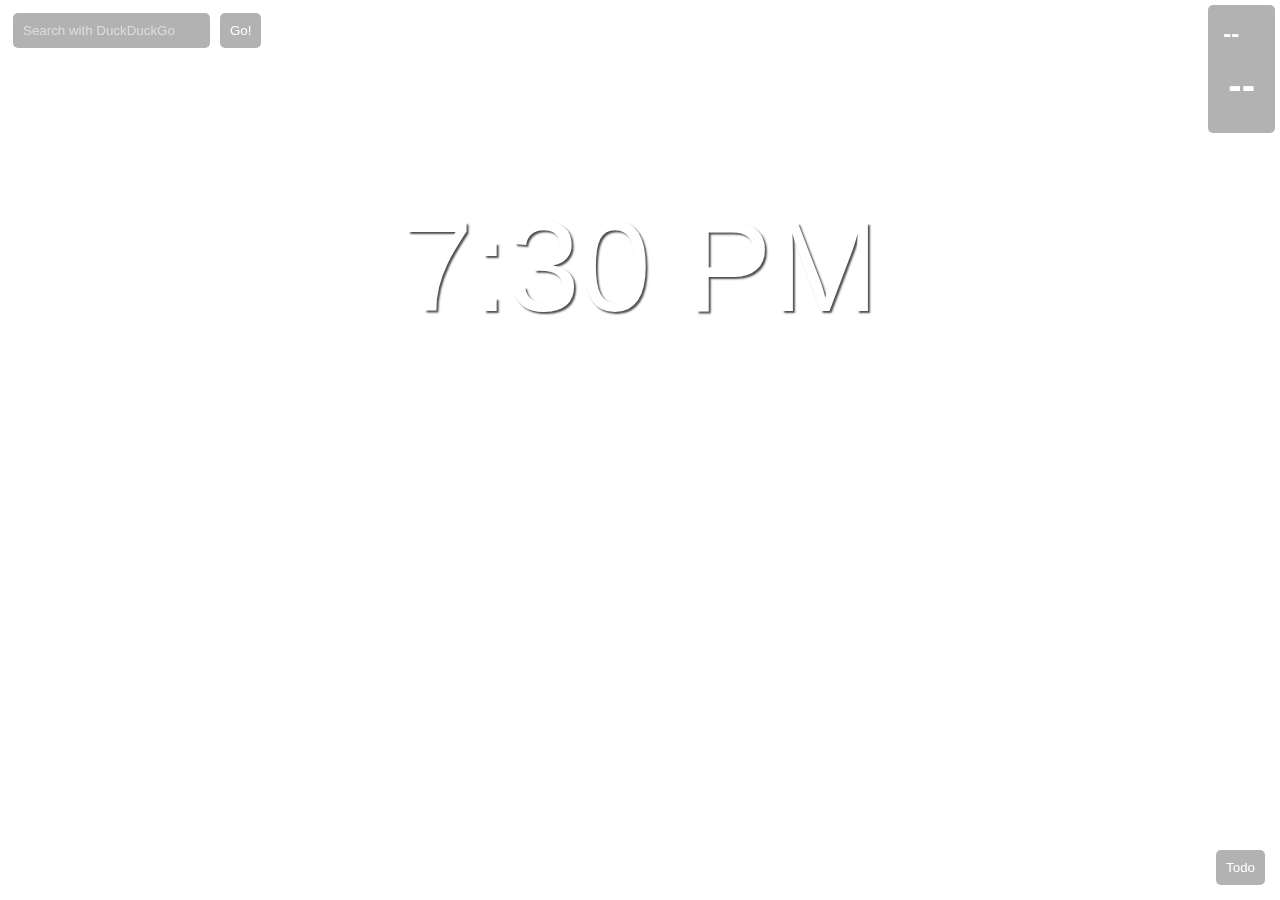
==== newtab.html @ 41e2aebc "Overhaled background images." ====
<!DOCTYPE html>
<html>

<head>
	<title>New Tab</title>
	<link rel="stylesheet" href="styles.css">
</head>

<body>
	<input id="search" placeholder="Search with DuckDuckGo"><button id="duckButt">Go!</button>
	<div id="clockbox"></div>
	<div id="weatherbox">
		<h2 id="location">--</h2>
		<div style="display: flex; margin: auto">
			<img id="icon">
			<div id="weatherInfo"></div>
			<h1 id="temp">--</h1>
		</div>
	</div>
	<div id="backgroundInfo">
		<h2 id="backgroundCaption"></h2>
		<h3 id="backgroundAuthor"></h3>
	</div>
	<button id="todoButt">Todo</button>
	<script src="config.js"></script>
	<script src="scripts.js"></script>
</body>

</html>
---- styles.css ----
#clockbox {
    font-family: 'Roboto', sans-serif;
    font-size: 10vw;
    color: white;
    padding: 50px;
	margin-top: 10vh;
    text-shadow: 2px 2px 2px rgba(0, 0, 0, .7);
	text-align: center;
}

#weatherbox {
	color: white;
	font: 'Roboto', sans-serif;
	position: absolute;
	top: 5px;
	right: 5px;
	border-radius: 5px;
	background: rgba(0, 0, 0, .3);
	backdrop-filter: blur(10px);
	padding: 10px;
}

#weatherbox h1 {
	display: inline-block;
	font-size: 40px;
	margin: 10px;
	float: right;
}

#weatherbox h2 {
	margin: 5px;
}

#icon {
	filter: invert(1);
	display: inline-block;
	height: 70px;
}

body {
	background-size: cover;
	font-family: sans-serif;
}

a {
	color: white;
	font-size: 1.2em;
}

a:visited {
	color: white;
}

input, button {
	color: white;
	border-radius: 5px;
	background: rgba(0, 0, 0, .3);
	backdrop-filter: blur(10px);
	padding: 10px;
	margin: 5px;
	border: none;
	transition: .5s;
}

button:hover {
	background: rgba(255, 255, 255, .3);
}

::placeholder { /* Chrome, Firefox, Opera, Safari 10.1+ */
  color: #ddd;
  opacity: 1; /* Firefox */
}

#todoButt {
	position: absolute;
	bottom: 10px;
	right: 10px;
}

#todo {
	position: absolute;
	bottom: 10px;
	right: 10px;
	width: 50vw;
	height: 50vh;
	border: none;
	border-radius: 5px;
}

#icon:hover + #weatherInfo {
	display: block;
}

#weatherInfo {
	display: none;
	color: black;
	background: white;
	position: absolute;
	top: 20px;
	left: 5px;
	border-radius: 5px;
	padding: 5px;
}

#backgroundInfo {
	position: absolute;
	left: 5px;
	bottom: 5px;
	padding: 5px;
}

#backgroundCaption, #backgroundAuthor {
	color: white;
	text-shadow: 2px 2px 2px rgba(0, 0, 0, .5);	
	margin: 4px;
}
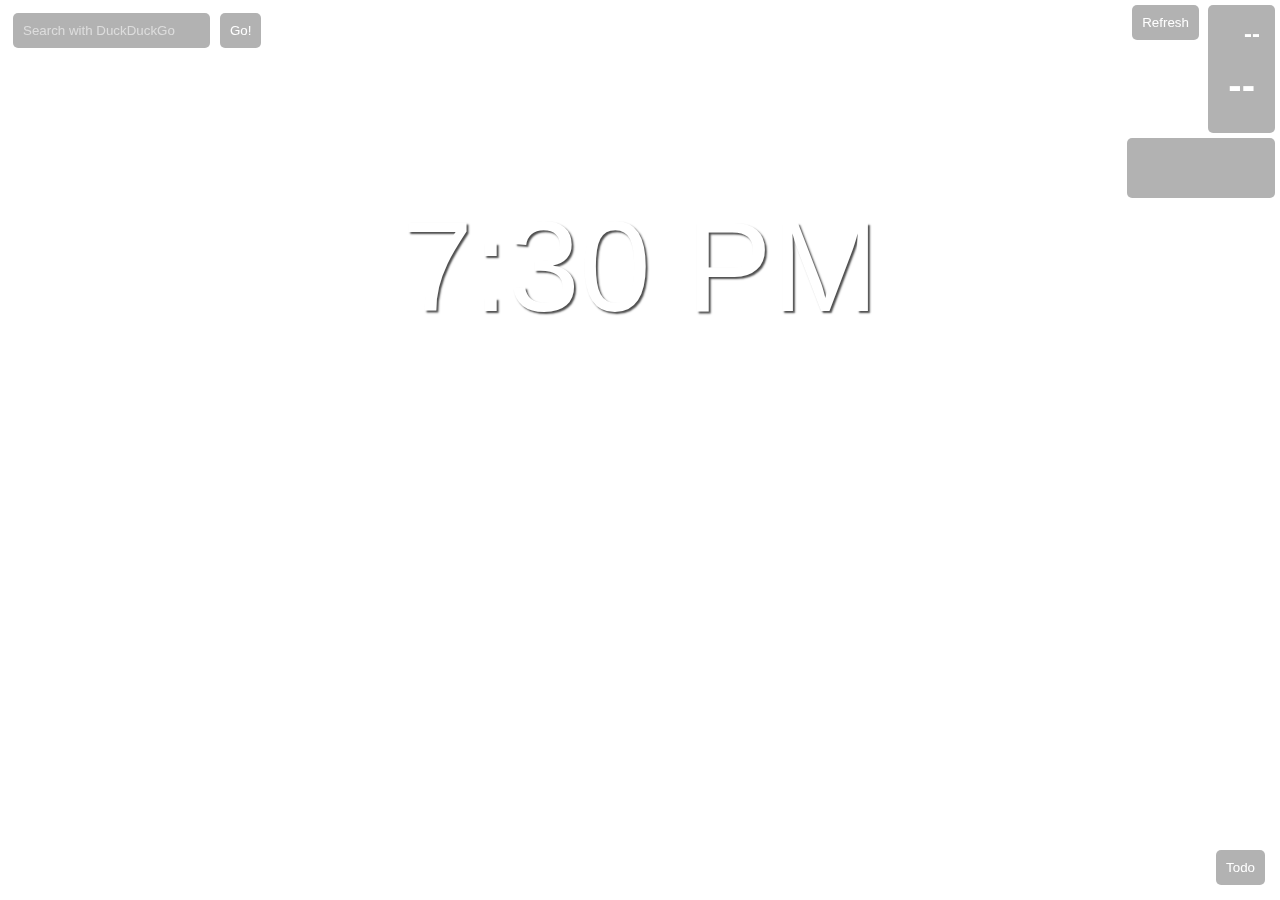
==== commit 01527bc2: "Added a countdown widget" ====
--- a/newtab.html
+++ b/newtab.html
@@ -9,12 +9,20 @@
 <body>
 	<input id="search" placeholder="Search with DuckDuckGo"><button id="duckButt">Go!</button>
 	<div id="clockbox"></div>
-	<div id="weatherbox">
-		<h2 id="location">--</h2>
-		<div style="display: flex; margin: auto">
-			<img id="icon">
-			<div id="weatherInfo"></div>
-			<h1 id="temp">--</h1>
+	<div id="weatherCont">
+		<button id='refreshButt'>Refresh</button>
+		<div id="weatherbox">
+			<h2 id="location">--</h2>
+			<div style="display: flex; margin: auto">
+				<img id="icon">
+				<div id="weatherInfo"></div>
+				<h1 id="temp">--</h1>
+			</div>
+		</div>
+		<div id="countdownBox">
+			<h2 id="countTitle"></h2>
+			<h1 id="countdown"></h1>
+			<br clear="all">
 		</div>
 	</div>
 	<div id="backgroundInfo">
--- a/styles.css
+++ b/styles.css
@@ -8,19 +8,43 @@
 	text-align: center;
 }
 
-#weatherbox {
+#weatherbox, #countdownBox {
 	color: white;
 	font: 'Roboto', sans-serif;
-	position: absolute;
-	top: 5px;
-	right: 5px;
 	border-radius: 5px;
 	background: rgba(0, 0, 0, .3);
 	backdrop-filter: blur(10px);
 	padding: 10px;
 }
 
-#weatherbox h1 {
+units {
+	font-weight: thin;
+	font-size: 18px;
+}
+
+#weatherbox {
+	display: inline-block;
+	margin-bottom: 5px;
+}
+
+#countdownBox {
+	text-align: left;
+}
+
+#refreshButt {
+	display: inline-block;
+	vertical-align: top;
+	margin-top: 0px;
+}
+
+#weatherCont{
+	position: absolute;
+	top: 5px;
+	right: 5px;
+	text-align: right;
+}
+
+#weatherCont h1 {
 	display: inline-block;
 	font-size: 40px;
 	margin: 10px;
@@ -113,4 +137,4 @@
 	color: white;
 	text-shadow: 2px 2px 2px rgba(0, 0, 0, .5);	
 	margin: 4px;
-}+}
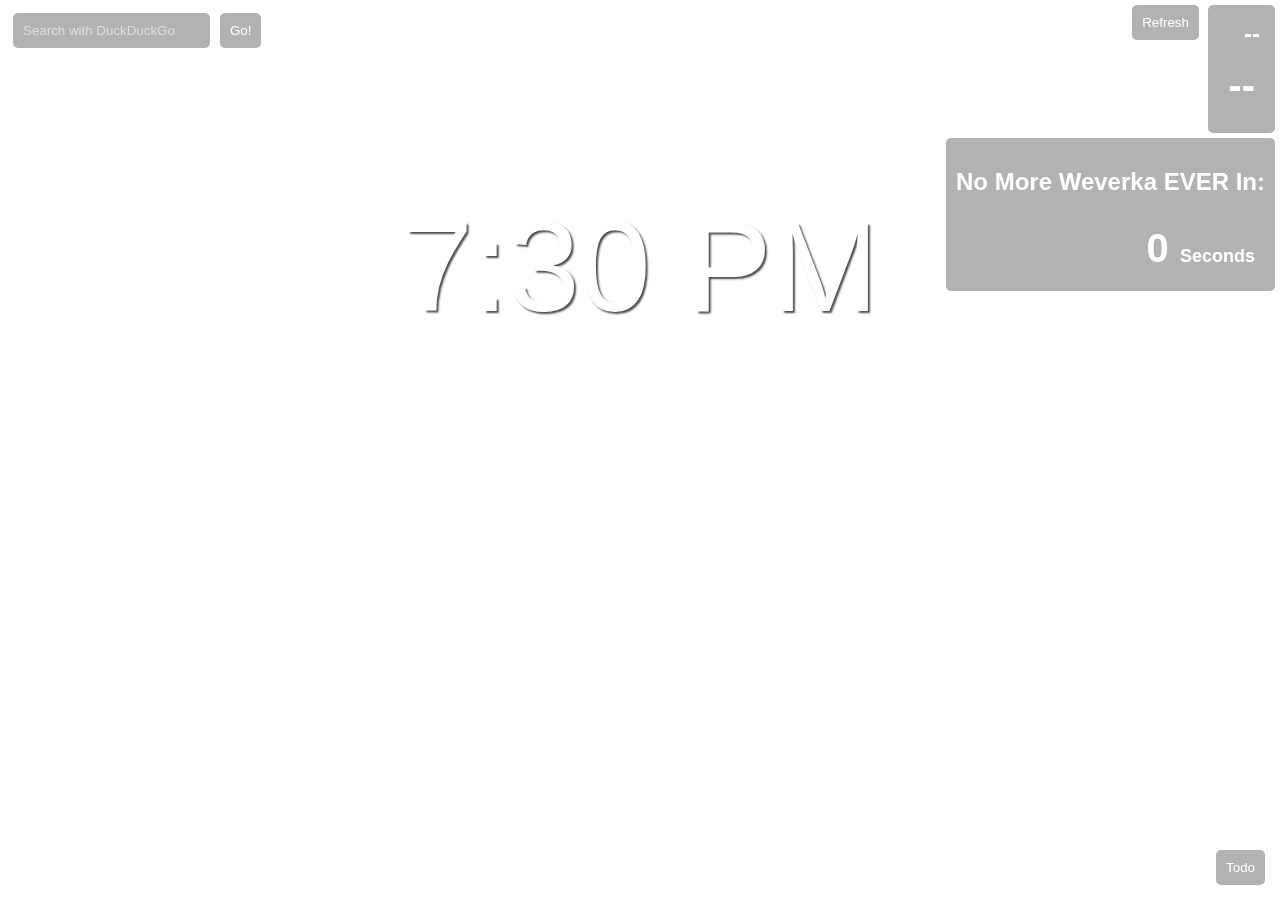
==== commit f6a141f0: "Fix the extension version" ====
--- a/newtab.html
+++ b/newtab.html
@@ -30,6 +30,7 @@
 		<h3 id="backgroundAuthor"></h3>
 	</div>
 	<button id="todoButt">Todo</button>
+	<script>var webVersion = false;</script>
 	<script src="config.js"></script>
 	<script src="scripts.js"></script>
 </body>
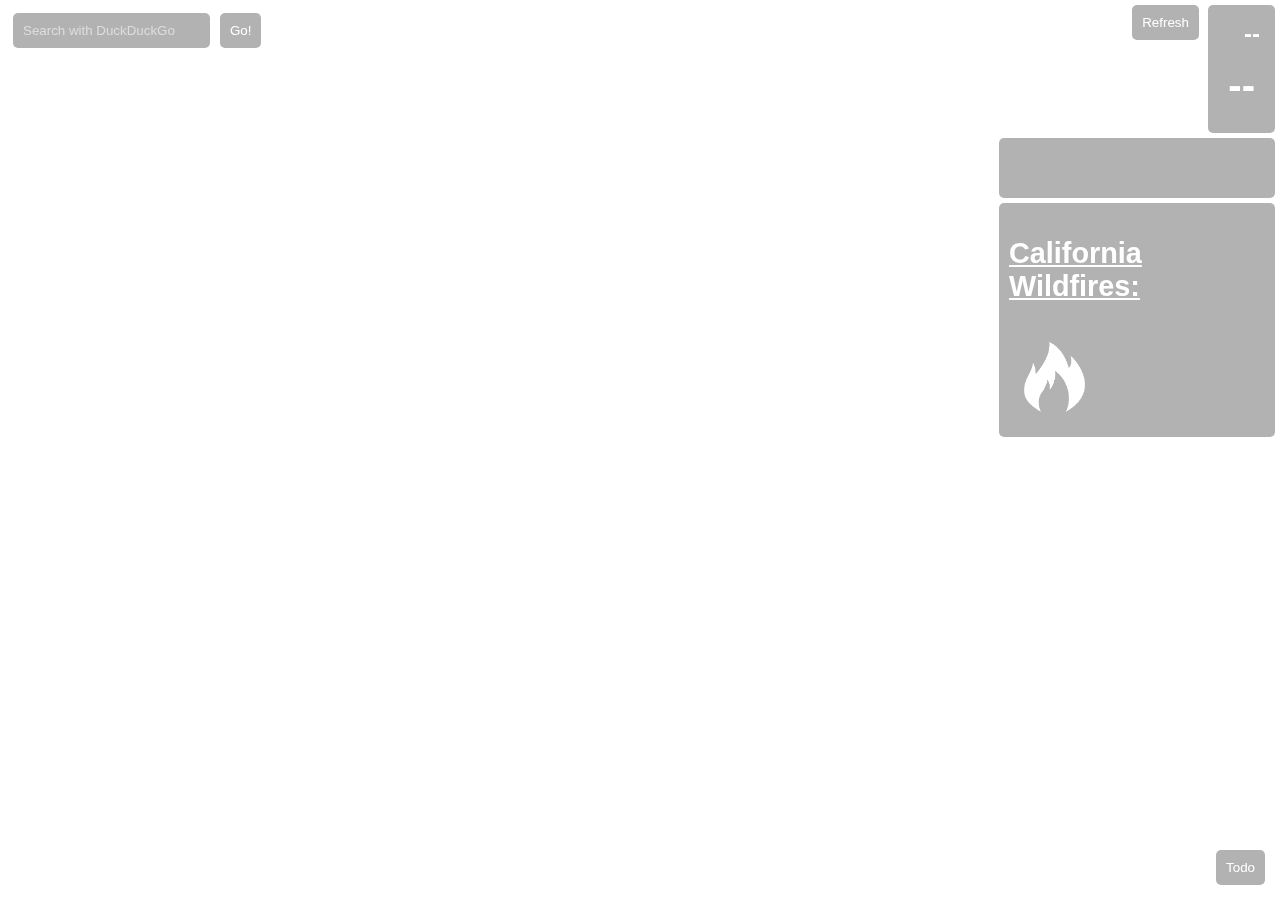
==== commit d308910e: "Add Wildfires Widget" ====
--- a/newtab.html
+++ b/newtab.html
@@ -24,6 +24,17 @@
 			<h1 id="countdown"></h1>
 			<br clear="all">
 		</div>
+		<div id="fireBox">
+			<a href="https://www.fire.ca.gov/incidents/"><h2>California Wildfires:</h2></a>
+			<div style="display: flex">
+				<img id="fireIcon" alt="fire icon" src="Icons/fire.png" style="margin: 15px;">
+				<div style="text-align: center;">
+					<a id="fireURL"><h2 id="fireName" style="font-size: 3em; margin: 5px;"></h2></a>
+					<h3 id="fireLocation"></h3>
+					<p id="fireContainment"></p>
+				</div>
+			</div>
+		</div>
 	</div>
 	<div id="backgroundInfo">
 		<h2 id="backgroundCaption"></h2>
--- a/styles.css
+++ b/styles.css
@@ -8,7 +8,7 @@
 	text-align: center;
 }
 
-#weatherbox, #countdownBox {
+#weatherbox, #countdownBox, #fireBox {
 	color: white;
 	font: 'Roboto', sans-serif;
 	border-radius: 5px;
@@ -27,8 +27,10 @@
 	margin-bottom: 5px;
 }
 
-#countdownBox {
+#countdownBox, #fireBox {
 	text-align: left;
+	margin-bottom: 5px;
+	max-width: 20vw;
 }
 
 #refreshButt {
@@ -55,7 +57,7 @@
 	margin: 5px;
 }
 
-#icon {
+#icon, #fireIcon {
 	filter: invert(1);
 	display: inline-block;
 	height: 70px;
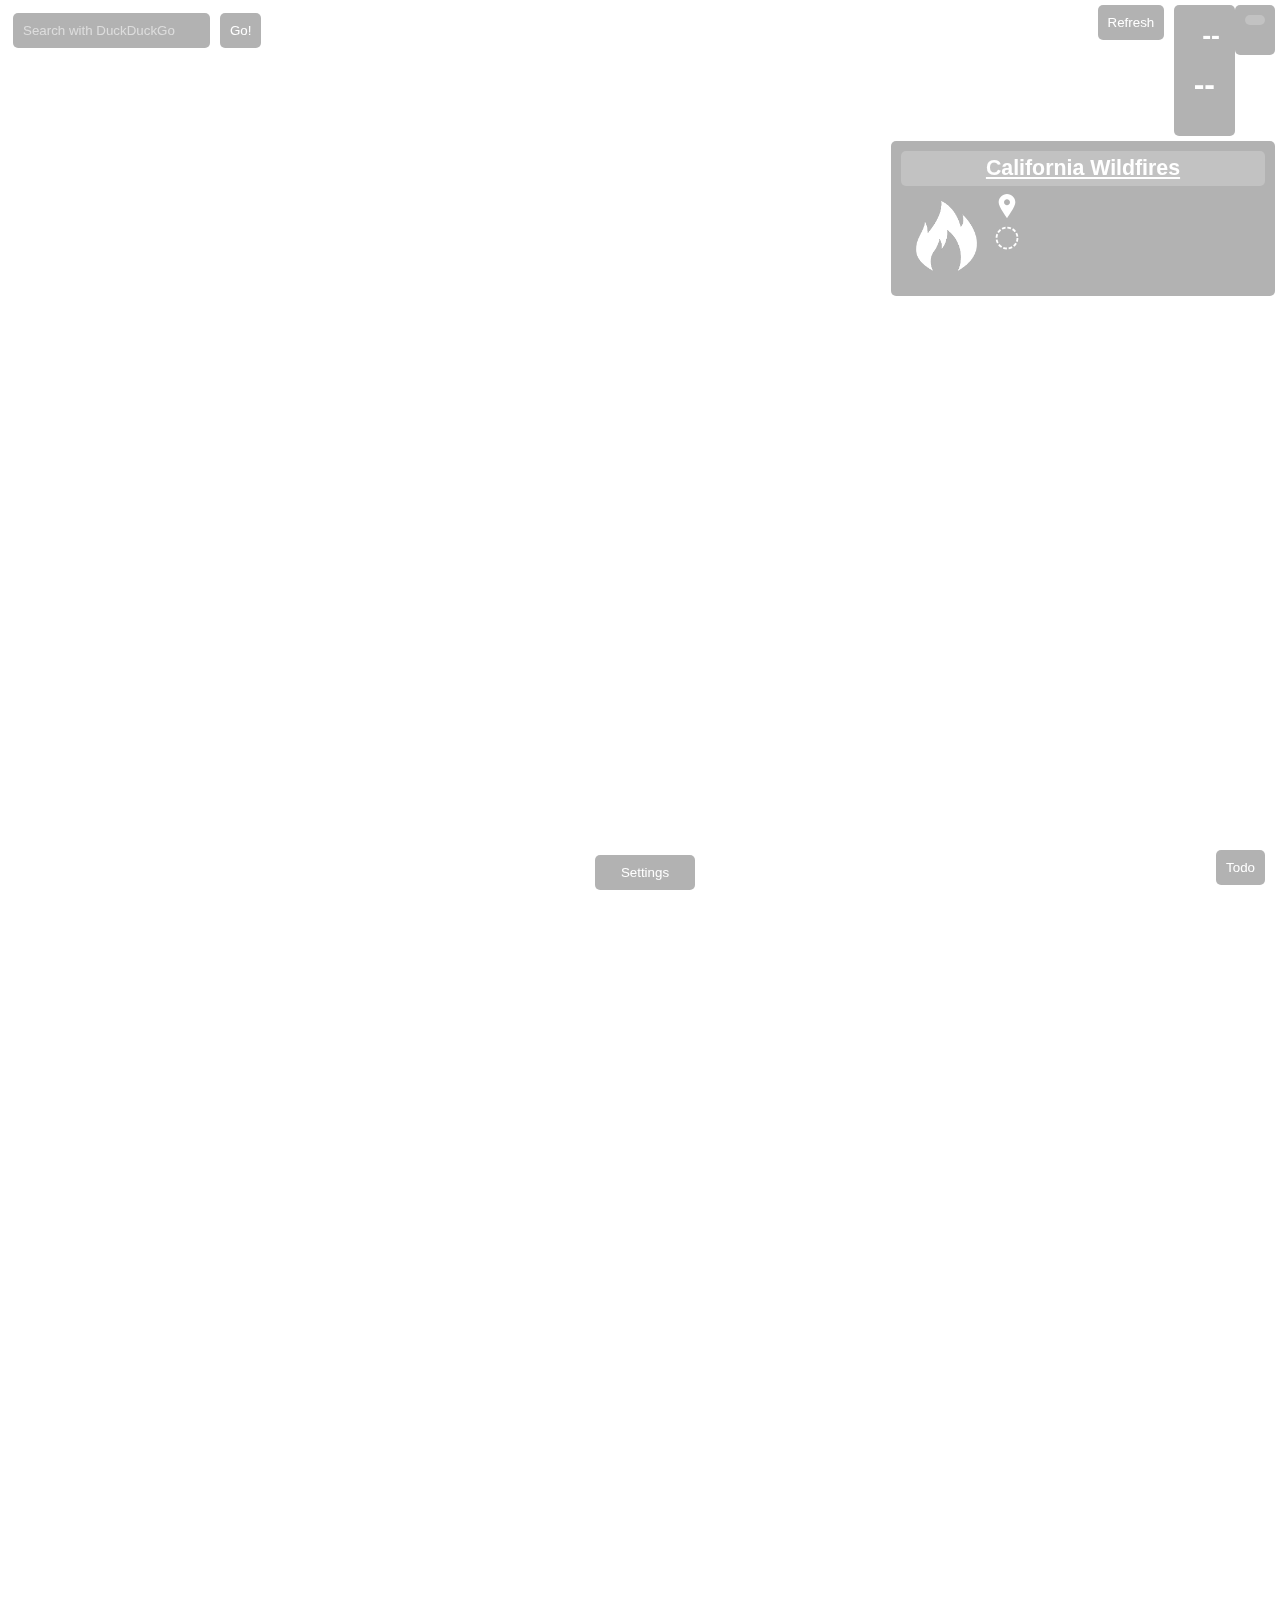
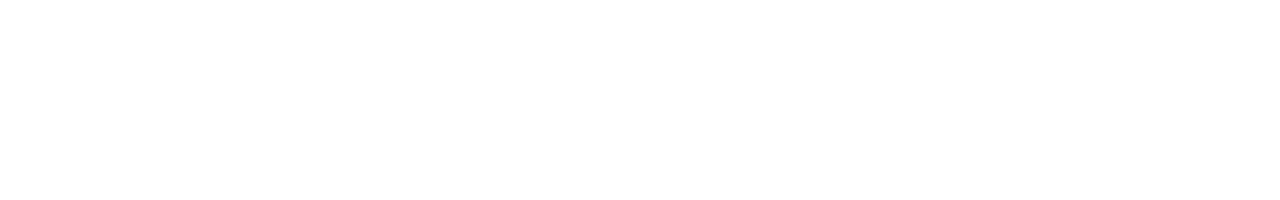
==== commit d55b3523: "Add settings menu" ====
--- a/newtab.html
+++ b/newtab.html
@@ -20,18 +20,20 @@
 			</div>
 		</div>
 		<div id="countdownBox">
-			<h2 id="countTitle"></h2>
+			<h2 id="countTitle" class="headingBanner"></h2>
 			<h1 id="countdown"></h1>
 			<br clear="all">
 		</div>
 		<div id="fireBox">
-			<a href="https://www.fire.ca.gov/incidents/"><h2>California Wildfires:</h2></a>
+			<a href="https://www.fire.ca.gov/incidents/"><h2 class="headingBanner">California Wildfires</h2></a>
 			<div style="display: flex">
 				<img id="fireIcon" alt="fire icon" src="Icons/fire.png" style="margin: 15px;">
 				<div style="text-align: center;">
-					<a id="fireURL"><h2 id="fireName" style="font-size: 3em; margin: 5px;"></h2></a>
-					<h3 id="fireLocation"></h3>
-					<p id="fireContainment"></p>
+					<a id="fireURL"><h2 id="fireName" style="margin: 5px;"></h2></a>
+					<table>
+						<tr><td><img class="tableIcon" src='Icons/location.svg'></td><td id="fireLocation" class="tdBubble"></td></tr>
+						<tr><td><img class="tableIcon" src='Icons/containment.svg'></td><td id="fireContainment" class="tdBubble"></td></tr>
+					</table>
 				</div>
 			</div>
 		</div>
@@ -40,9 +42,68 @@
 		<h2 id="backgroundCaption"></h2>
 		<h3 id="backgroundAuthor"></h3>
 	</div>
+	<button id="settingsB">Settings</button>
+	<div id="settings">
+		<button id="closeSettings">Save and Close</button>
+		<div class="scrollCont">
+			<div class="settingBubble">
+				<h2>Todo List</h2>
+				<p class="settingDesc">Integrate the To-Do list webapp of your choice.</p>
+				<table>
+					<tr><td class="settingsCol"><input type="checkbox" id="enableTodo"></td><td class="descCol"><h3>Enable</h3><p class="settingDesc">Whether to show the "To-Do" button.</p></td></tr>
+					<tr><td class="settingsCol"><input id="todoURL"></td><td class="descCol"><h3>URL</h3><p class="settingDesc">The url of the embedded to-do list.</p></td></tr>
+				</table>
+			</div>
+			<div class="settingBubble">
+				<h2>Weather</h2>
+				<p class="settingDesc">Configure or disable the Weather widget. Weather data from wttr.in.</p>
+				<table>
+					<tr><td class="settingsCol"><input type="checkbox" id="enableWeather"></td><td class="descCol"><h3>Enable</h3><p class="settingDesc">Whether to show the weather widget.</p></td></tr>
+					<tr><td class="settingsCol"><input id="weatherLoc"></td><td class="descCol"><h3>Custom Location</h3><p class="settingDesc">If specified, the weather widget will use this location instead of your current location.</p></td></tr>
+					<tr><td class="settingsCol"><input type="checkbox" id="enableRefresh"></td><td class="descCol"><h3>Auto Refresh</h3><p class="settingDesc">Whether to automatically refresh the weather widget.</p></td></tr>
+					<tr><td class="settingsCol"><input type="number" min="1" max="60" id="refreshInt"></td><td class="descCol"><h3>Auto Refresh Interval</h3><p class="settingDesc">How often (in minutes) to refresh the weather widget.</p></td></tr>
+				</table>
+			</div>
+			<div class="settingBubble">
+				<h2>Wildfires</h2>
+				<p class="settingDesc">RagTab can display information about the nearest Califoria wildfire.</p>
+				<table>
+					<tr><td class="settingsCol"><input type="checkbox" id="enableFires"></td><td class="descCol"><h3>Enable</h3><p class="settingDesc">Whether to show the "California Wildfires" widget. This setting has no effect if the weather widget location is outside of California.</p></td></tr>
+				</table>
+			</div>
+			<div class="settingBubble">
+				<h2>Countdown</h2>
+				<p class="settingDesc">Display a countdown timer to something you're looking forward to.</p>
+				<table>
+					<tr><td class="settingsCol"><input type="checkbox" id="enableCount"></td><td class="descCol"><h3>Enable</h3><p class="settingDesc">Whether to show the countdown widget.</p></td></tr>
+					<tr><td class="settingsCol"><input id="countTitleInput"></td><td class="descCol"><h3>Title</h3><p class="settingDesc">What are you counting down to?</p></td></tr>
+					<tr><td class="settingsCol"><input id="countTime" type="datetime-local"></td><td class="descCol"><h3>Time</h3><p class="settingDesc">Enter a date and time</p></td></tr>
+				</table>
+			</div>
+			<div class="settingBubble">
+				<h2>Search Engine</h2>
+				<p class="settingDesc">Configure search engines.</p>
+				<table>
+					<tr><td class="settingsCol"><select id="searchSelect"></select></td><td class="descCol"><h3>Select Engine</h3><p class="settingDesc">Which engine to use in the search bar.</p></td></tr>
+				</table>
+			</div>
+			<div class="settingBubble">
+				<h2>About RagTab</h2>
+				<p class="settingDesc">Version <v id="version"></v></p>
+				<table>
+					<tr>
+						<td class="settingsCol"><img src="/ragtab.svg" style="width: 128px;"></td>
+						<td class="descCol">
+							<h3>Credits</h3><p class="settingDesc">RagTab is developed by <a href="https://scanuproductions.com">ScanuRag</a>. Weather icons by <a href="https://mpetroff.net/2012/09/kindle-weather-display/">Matthew Petroff</a>.</p>
+							<h3>Open Source</h3><p class="settingDesc">RagTab is Open Source software. <a href="https://github.com/ScanuNicco/RagTab">Source code</a>.</p>
+						</td>
+					</tr>
+				</table>
+			</div>
+		</div>
+	</div>
 	<button id="todoButt">Todo</button>
-	<script>var webVersion = false;</script>
-	<script src="config.js"></script>
+	<script src="defaults.js"></script>
 	<script src="scripts.js"></script>
 </body>
 
--- a/styles.css
+++ b/styles.css
@@ -1,6 +1,6 @@
 #clockbox {
     font-family: 'Roboto', sans-serif;
-    font-size: 10vw;
+    font-size: 7em;
     color: white;
     padding: 50px;
 	margin-top: 10vh;
@@ -30,7 +30,15 @@
 #countdownBox, #fireBox {
 	text-align: left;
 	margin-bottom: 5px;
-	max-width: 20vw;
+	float: right;
+}
+
+#fireBox {
+	width: calc(100% - 20px);
+}
+
+#countdownBox {
+	width: max-content;
 }
 
 #refreshButt {
@@ -44,11 +52,11 @@
 	top: 5px;
 	right: 5px;
 	text-align: right;
+	width: 30vw;
 }
 
 #weatherCont h1 {
 	display: inline-block;
-	font-size: 40px;
 	margin: 10px;
 	float: right;
 }
@@ -66,6 +74,9 @@
 body {
 	background-size: cover;
 	font-family: sans-serif;
+	overflow: hidden;
+	height: 100vh;
+	background-position: center;
 }
 
 a {
@@ -77,7 +88,7 @@
 	color: white;
 }
 
-input, button {
+input, button, select {
 	color: white;
 	border-radius: 5px;
 	background: rgba(0, 0, 0, .3);
@@ -107,7 +118,7 @@
 	position: absolute;
 	bottom: 10px;
 	right: 10px;
-	width: 50vw;
+	width: calc(50vw - 70px);
 	height: 50vh;
 	border: none;
 	border-radius: 5px;
@@ -140,3 +151,110 @@
 	text-shadow: 2px 2px 2px rgba(0, 0, 0, .5);	
 	margin: 4px;
 }
+
+.headingBanner {
+	margin: 0px;
+	padding: 5px;
+	text-align: center;
+	border-radius: 5px;
+	background: #fff3;
+	font-size: 16pt;
+}
+
+h2 {
+	font-size: 20pt;
+}
+
+.tdBubble {
+	text-align: left
+}
+
+.tableIcon {
+	width: 24px;
+}
+
+#settingsB {
+	position: absolute;
+	bottom: 5px;
+	width: 100px;
+	left: calc(50vw - 50px);
+}
+
+#settings {
+	width: 100vw;
+	height: 100vh;
+	background: white;
+	z-index: 2;
+	position: absolute;
+	top: 100vh;
+	left: 0px;
+	opacity: 0;
+	transition-duration: .5s;
+}
+
+.settingBubble {
+	margin: 10px auto 10px auto;
+	width: 50vw;
+	text-align: center;
+	background: #eee;
+	padding: 5px;
+	border-radius: 5px;
+	box-shadow: 0px 0px 5px rgba(0, 0, 0, .2);
+}
+
+.settingBubble h2, .settingBubble h3 {
+	margin-bottom: 5px;S
+}
+
+.settingBubble table h3, .settingBubble table .settingDesc {
+	text-align: left;
+}
+
+.settingDesc {
+	margin: 5px 0px 10px 0px;
+}
+
+.settingDesc a {
+	color: #43c029;
+}
+
+.settingsCol {
+	width: 220px;
+}
+
+.settingBubble input, .settingBubble select {
+	border: none;
+	background: white;
+	box-shadow: inset 0px 0px 3px rgba(0, 0, 0, .3);
+	color: black;
+	width: 180px;
+}
+
+.settingBubble input[type="checkbox"] {
+	appearance: none;
+	width: 30px;
+	height: 30px;
+	border-radius: 5px;
+	box-shadow: inset 0px 0px 3px rgba(0, 0, 0, .3);
+	background: white;
+}
+
+
+.settingBubble input[type="checkbox"]:checked {
+	box-shadow: 0px 0px 3px #43c029;
+	background: #43c029;
+}
+
+.scrollCont {
+	height: 100%;
+	overflow-y: auto;
+}
+
+#closeSettings {
+	background: white;
+	color: black;
+	box-shadow: 0px 0px 3px rgba(0, 0, 0, .3);
+	position: absolute;
+	top: 5px;
+	right: 5px;
+}
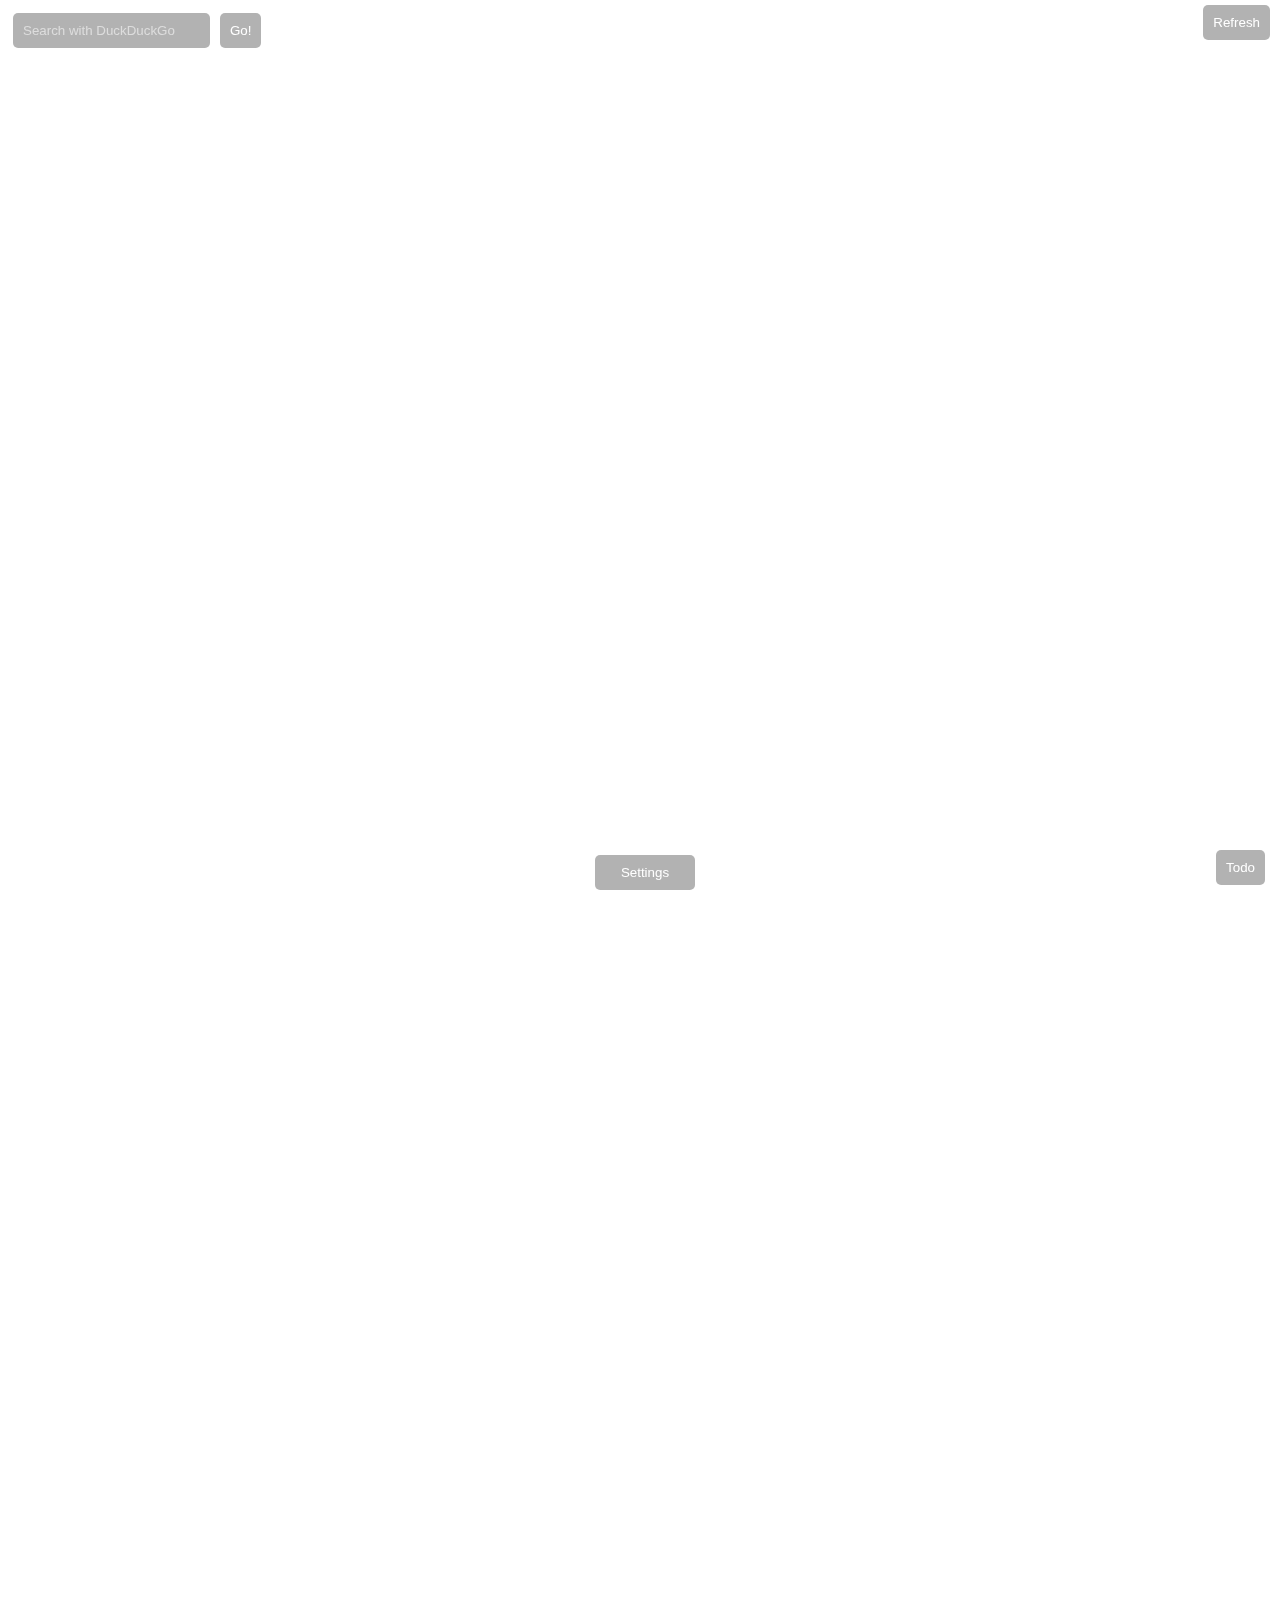
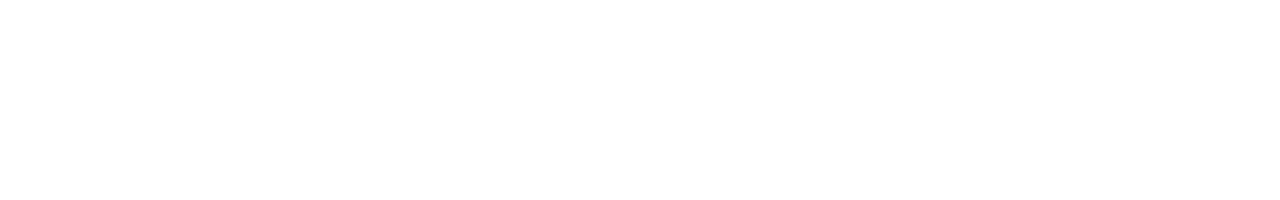
==== commit d7590905: "Properly handle errors when fetching weather." ====
--- a/newtab.html
+++ b/newtab.html
@@ -1,6 +1,14 @@
 <!DOCTYPE html>
 <html>
+<!--
+    This file is part of RagTab.
 
+    RagTab is free software: you can redistribute it and/or modify it under the terms of the GNU General Public License as published by the Free Software Foundation, either version 3 of the License, or (at your option) any later version.
+
+    RagTab is distributed in the hope that it will be useful, but WITHOUT ANY WARRANTY; without even the implied warranty of MERCHANTABILITY or FITNESS FOR A PARTICULAR PURPOSE. See the GNU General Public License for more details.
+
+    You should have received a copy of the GNU General Public License along with RagTab. If not, see <https://www.gnu.org/licenses/>.
+-->
 <head>
 	<title>New Tab</title>
 	<link rel="stylesheet" href="styles.css">
@@ -45,7 +53,16 @@
 	<button id="settingsB">Settings</button>
 	<div id="settings">
 		<button id="closeSettings">Save and Close</button>
+		<button id="resetSettings">Reset Settings</button>
 		<div class="scrollCont">
+			<div class="settingBubble">
+				<h2>Clock</h2>
+				<p class="settingDesc">Configure the clock widget to your preferences.</p>
+				<table>
+					<tr><td class="settingsCol"><input type="checkbox" id="secondsBox"></td><td class="descCol"><h3>Show Seconds</h3><p class="settingDesc">Whether to display seconds in the clock.</p></td></tr>
+					<tr><td class="settingsCol"><input type="checkbox" id="24Box"></td><td class="descCol"><h3>24-Hour Time</h3><p class="settingDesc">Use 24-Hour time for the clock.</p></td></tr>
+				</table>
+			</div>
 			<div class="settingBubble">
 				<h2>Todo List</h2>
 				<p class="settingDesc">Integrate the To-Do list webapp of your choice.</p>
@@ -95,7 +112,12 @@
 						<td class="settingsCol"><img src="/ragtab.svg" style="width: 128px;"></td>
 						<td class="descCol">
 							<h3>Credits</h3><p class="settingDesc">RagTab is developed by <a href="https://scanuproductions.com">ScanuRag</a>. Weather icons by <a href="https://mpetroff.net/2012/09/kindle-weather-display/">Matthew Petroff</a>.</p>
-							<h3>Open Source</h3><p class="settingDesc">RagTab is Open Source software. <a href="https://github.com/ScanuNicco/RagTab">Source code</a>.</p>
+						</td>
+					</tr>
+					<tr>
+						<td class="settingsCol"><img src="/gplv3.png" style="width: 128px;"></td>
+						<td class="descCol">
+							<h3>License</h3><p class="settingDesc">RagTab is Free software licensed under <a href="https://www.gnu.org/licenses/gpl-3.0.html">GNU GPL v3</a>. <a href="https://github.com/ScanuNicco/RagTab">Source code</a>.</p>
 						</td>
 					</tr>
 				</table>
--- a/styles.css
+++ b/styles.css
@@ -1,3 +1,13 @@
+/*
+    This file is part of RagTab.
+
+    RagTab is free software: you can redistribute it and/or modify it under the terms of the GNU General Public License as published by the Free Software Foundation, either version 3 of the License, or (at your option) any later version.
+
+    RagTab is distributed in the hope that it will be useful, but WITHOUT ANY WARRANTY; without even the implied warranty of MERCHANTABILITY or FITNESS FOR A PARTICULAR PURPOSE. See the GNU General Public License for more details.
+
+    You should have received a copy of the GNU General Public License along with RagTab. If not, see <https://www.gnu.org/licenses/>.
+*/
+
 #clockbox {
     font-family: 'Roboto', sans-serif;
     font-size: 7em;
@@ -23,7 +33,7 @@
 }
 
 #weatherbox {
-	display: inline-block;
+	display: none;
 	margin-bottom: 5px;
 }
 
@@ -31,6 +41,7 @@
 	text-align: left;
 	margin-bottom: 5px;
 	float: right;
+	display: none;
 }
 
 #fireBox {
@@ -216,6 +227,7 @@
 
 .settingDesc a {
 	color: #43c029;
+	font-size: initial;
 }
 
 .settingsCol {
@@ -246,15 +258,25 @@
 }
 
 .scrollCont {
-	height: 100%;
+	height: calc(100% - 60px);
 	overflow-y: auto;
+	padding: 30px;
 }
 
 #closeSettings {
+	position: absolute;
+	top: 5px;
+	right: 5px;
+}
+
+#resetSettings {
+	position: absolute;
+	top: 5px;
+	left: 5px;
+}
+
+#settings button {
 	background: white;
 	color: black;
 	box-shadow: 0px 0px 3px rgba(0, 0, 0, .3);
-	position: absolute;
-	top: 5px;
-	right: 5px;
-}
+}
